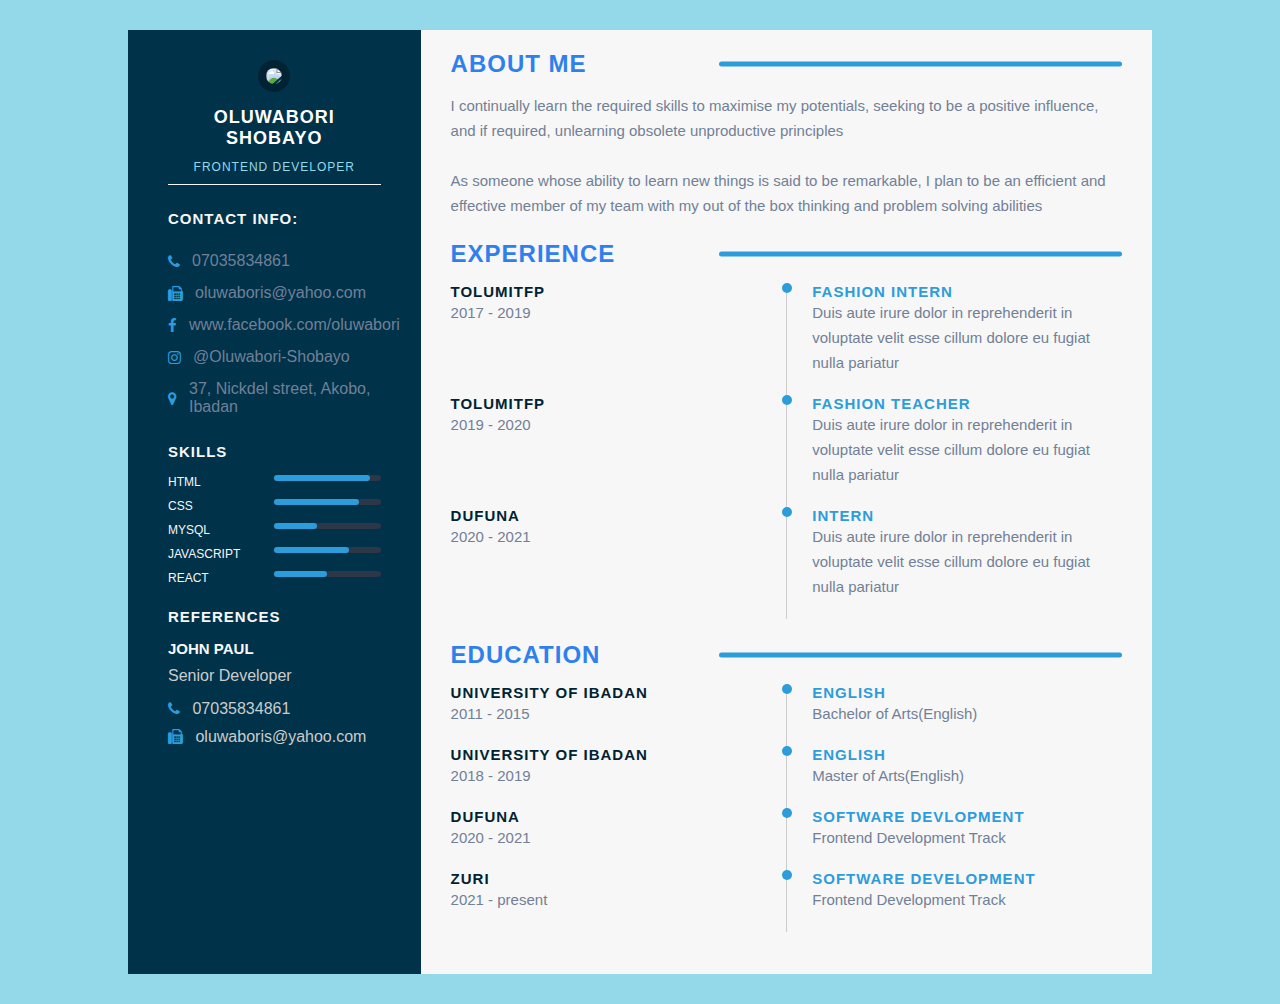
==== resume.html @ eb8ae6cd "resume page" ====
<!DOCTYPE html>
<html>
<head>
    <meta charset="UTF-8">
    <meta name="viewport" content="width-device-width, initial-scale=1.0">
    <title>Resume</title>
    <link rel="stylesheet" type="text/css" href="resume.css">
    <link href="'https://fonts.googleapis.com/css2?family=Poppins:wght@100;300;400;600&display=swap" rel="stylesheet">
    <link rel="stylesheet" href="https://cdnjs.cloudflare.com/ajax/libs/font-awesome/4.7.0/css/font-awesome.min.css">
</head>
<body>
    <div class="container">
       <section class="left-section">
        <div class="left-content">
            <div class="personal-profile">
                <div class="image">
                    <img src="../zuri/picture.jpeg" id="pix" >
                </div>
                <h2 id="name">Oluwabori Shobayo</h2>
                <p id="role">Frontend Developer</p>
            </div>
            <div class="contact-info">
                <h3>Contact Info:</h3>
                  <ul>
                      <li>
                        <i class="fa fa-phone"></i>
                          07035834861
                      </li>
                      <li>
                        <i class="fa fa-fax" ></i>
                        oluwaboris@yahoo.com
                      </li>
                      <li>
                        <i class="fa fa-facebook" ></i>
                        www.facebook.com/oluwabori
                      </li>
                      <li>
                        <i class="fa fa-instagram"></i>
                        @Oluwabori-Shobayo
                      </li>
                      <li>
                        <i class="fa fa-map-marker"></i>
                        37, Nickdel street, Akobo, Ibadan
                      </li>
                  </ul>
            </div>
            <div class="skills">
                <h3>Skills</h3>
                <ul>
                    <li>
                        <p class="skill-type">HTML</p>
                        <div class="progress-bar">
                            <div class="progress html-progress"></div>
                        </div>
                    </li>
                    <li>
                        <p class="skill-type">CSS</p>
                        <div class="progress-bar">
                            <div class="progress css-progress"></div>
                        </div>
                    </li>
                    <li>
                        <p class="skill-type">mySQL</p>
                        <div class="progress-bar">
                            <div class="progress sql-progress"></div>
                        </div>
                    </li>
                    <li>
                        <p class="skill-type">Javascript</p>
                        <div class="progress-bar">
                            <div class="progress js-progress"></div>
                        </div>
                    </li>
                    <li>
                        <p class="skill-type">React</p>
                        <div class="progress-bar">
                            <div class="progress react-progress"></div>
                        </div>
                    </li>
                </ul>
            </div>
            <div class="references">
                <h3>References</h3>
                <h6>John Paul</h6>
                <p>Senior Developer</p>
                <ul>
                    <li>
                        <i class="fa fa-phone"></i>
                        07035834861
                    </li>
                    <li>
                        <i class="fa fa-fax" ></i>
                        oluwaboris@yahoo.com
                    </li>
                </ul>
            </div>
        </div>
       </section>
       <section class="right-section">
            <div class="main-content">
                <div class="about sect">
                    <h2 class="title">About Me</h2>
                    <p class="para">
                        I continually learn the required skills to maximise my potentials, 
                        seeking to be a positive influence, and if required, 
                        unlearning obsolete unproductive principles <br>
                        <br>
                        As someone whose ability to learn new things is said to be remarkable, 
                        I plan to be an efficient and effective member of my team with 
                        my out of the box thinking and problem solving abilities
                    </p>
             </div>
            <section class="experiences sect">
                <h2 class="title">Experience</h2>
                <div class="timeline">
                    <div class="left-tl-content">
                        <h5 class="tl-title">TolumiTfp</h5>
                        <p class="para">2017 - 2019</p>
                    </div>
                    <div class="right-content">
                        <div class="tl-content">
                            <h5 class="tl-title-2">Fashion Intern</h5>
                            <p class="para">
                                Duis aute irure dolor in reprehenderit in voluptate velit esse cillum 
                                dolore eu fugiat nulla pariatur
                            </p>
                        </div>
                    </div>
                </div>
                <div class="timeline">
                    <div class="left-tl-content">
                        <h5 class="tl-title">TolumiTfp</h5>
                        <p class="para">2019 - 2020</p>
                    </div>
                    <div class="right-content">
                        <div class="tl-content">
                            <h5 class="tl-title-2">Fashion Teacher</h5>
                            <p class="para">
                                Duis aute irure dolor in reprehenderit in voluptate velit esse cillum 
                                dolore eu fugiat nulla pariatur
                            </p>
                        </div>
                    </div>
                </div>
                <div class="timeline">
                    <div class="left-tl-content">
                        <h5 class="tl-title">Dufuna</h5>
                        <p class="para">2020 - 2021</p>
                    </div>
                    <div class="right-content">
                        <div class="tl-content">
                            <h5 class="tl-title-2">Intern</h5>
                            <p class="para">
                                Duis aute irure dolor in reprehenderit in voluptate velit esse cillum 
                                dolore eu fugiat nulla pariatur
                            </p>
                        </div>
                    </div>
                </div>
            </section>
            <section class="education sect">
                <h2 class="title">Education</h2>
                <div class="timeline">
                    <div class="left-tl-content">
                        <h5 class="tl-title">University of Ibadan</h5>
                        <p class="para">2011 - 2015</p>
                    </div>
                    <div class="right-content">
                        <div class="tl-content">
                            <h5 class="tl-title-2">English</h5>
                            <p class="para">
                                Bachelor of Arts(English)
                            </p>
                        </div>
                    </div>
                </div>
                <div class="timeline">
                    <div class="left-tl-content">
                        <h5 class="tl-title">University of Ibadan</h5>
                        <p class="para">2018 - 2019</p>
                    </div>
                    <div class="right-content">
                        <div class="tl-content">
                            <h5 class="tl-title-2">English</h5>
                            <p class="para">
                                Master of Arts(English)
                            </p>
                        </div>
                    </div>
                </div>
                <div class="timeline">
                    <div class="left-tl-content">
                        <h5 class="tl-title">Dufuna</h5>
                        <p class="para">2020 - 2021</p>
                    </div>
                    <div class="right-content">
                        <div class="tl-content">
                            <h5 class="tl-title-2">Software Devlopment</h5>
                            <p class="para">
                                Frontend Development Track
                            </p>
                        </div>
                    </div>
                </div>
                <div class="timeline">
                    <div class="left-tl-content">
                        <h5 class="tl-title">Zuri</h5>
                        <p class="para">2021 - present</p>
                    </div>
                    <div class="right-content">
                        <div class="tl-content">
                            <h5 class="tl-title-2">Software Development</h5>
                            <p class="para">
                               Frontend Development Track
                            </p>
                        </div>
                    </div>
                </div>
       </section>
    </div>
</body>
</html>
---- resume.css ----
*{
    margin: 0;
    padding: 0;
    box-sizing: border-box;
    font-family: 'Poppins', sans-serif;
    list-style: none;
}
body{
    background-color: #94D9EA;
    
}
.container{
    min-height: 100vh;
    width: 80%;
    margin: 30px auto;
    display: grid;
    grid-template-columns: repeat(7, 1fr);
}
.left-section{
    grid-column: span 2;
    height: 100%;
    background-color: #00324A;
}
.right-section{
    background-color: #f7f7f7;
    height: 100%;
    grid-column: span 5;
}
.left-content{
    padding: 30px 40px;
}
.personal-profile{
    width: 100%;
    border-bottom: 1px solid #f7f7f7;
}
.image{
    width: 100%;
    text-align: center;
}
.personal-profile img{
    width: 100%;
    border-radius: 50%;
    border: 8px solid #002334;
}
.personal-profile h2{
    font-size: 18px;
    color: white;
    text-align: center;
    text-transform: uppercase;
    letter-spacing: 1px;
    padding: 11px 0px;  
}
#role{
    font-size: 12px;
    color: #94D9EA;
    text-align: center;
    text-transform: uppercase;
    letter-spacing: 1px;
    padding-bottom: 10px;
}
.contact-info h3{
    font-size: 15px;
    text-transform: uppercase;
    letter-spacing: 1px;
    color:#f7f7f7;
    padding-top: 25px;
}
.contact-info ul{
    padding-top: 18px;
}
.contact-info li{
    padding: 7px 0;
    display: flex;
    align-items: center;
    color: #718096;
}
.contact-info li i{
    padding-right: 12px;
    font-size: 15px;
    color: #2D9CDB;
}
.skills h3{
    font-size: 15px;
    text-transform: uppercase;
    letter-spacing: 1px;
    color:#f7f7f7;
    padding-top: 20px;
}
.skills ul li{
    display: grid;
    grid-template-columns: repeat(2, 1fr);
   padding: 5px 0;
}
.skills ul{
    padding-top: 10px;
}
.progress-bar{
    width: 100%;
    height: 6px;
    background-color: #2D3748;
    position: relative;
    border-radius: 12px;
}
.progress{
    height: 100%;
    position: absolute;
    left: 0;
    background-color: #2D9CDB;
    border-radius: 12px;
}
.html-progress{
    width: 90%;
}
.css-progress{
    width: 80%;
}
.js-progress{
    width: 70%;
}
.react-progress{
    width: 50%;
}
.sql-progress{
    width: 40%;
}

.skill-type{
    text-transform: uppercase;
    color: #f7f7f7;
    font-size: 12px;
}
.references h3{
        font-size: 15px;
        text-transform: uppercase;
        letter-spacing: 1px;
        color:#f7f7f7;
        padding-top: 18px;
    }
.references h6{
    padding-top: 15px;
    font-size: 15px;
    text-transform: uppercase;
    color: #f7f7f7;
}
.references p{
    color: #ccc;
    padding: 10px 0;
}
.references li{
   color: #ccc;
   padding: 5px 0;
}
.references li i{
    padding-right: 8px;
    font-size: 15px;
    color: #2D9CDB;
}
.main-content{
    padding: 20px 30px;
}
.title{
    letter-spacing: 1px;
    text-transform: uppercase;
    color: #2F80ED;
    margin-bottom: 15px;
    position: relative;
}

.title::after{
    content: "";
    position: absolute;
    top: 50%;
    width: 60%;
    height: 5px;
    border-radius: 10px;
    background-color: #2D9CDB;
    right: 0;
    transform: translateY(-50%);
}
.para{
    line-height: 25px;
    color: #718096;
    font-size: 15px;
}
.sect{
    padding-bottom: 22px;
}
.timeline{
    display: grid;
    grid-template-columns: repeat(2, 1fr);
}
.tl-title{
    letter-spacing: 1px;
    font-size: 15px;
    color: #002333;
    text-transform: uppercase;
}
.tl-title-2{
    letter-spacing: 1px;
    font-size: 15px;
    color: #2D9CDB;
    text-transform: uppercase;
}
.tl-content{
    border-left: 1px solid #ccc;
    padding-left: 25px;
    position: relative;
    padding-bottom: 20px;
}
/* To create the pointer  */
.tl-title-2::before{
    content: "";
    position: absolute;
    width: 10px;
    height: 10px;
    background-color: #2D9CDB;
    border-radius: 50%;
    left: 0;
    transform: translateX(-50%);
}


/* Media queries */
@media screen and (max-width:825px) {
    .title::after{
        width: 40%;
    }
}
@media screen and (max-width:683px) {
    .title::after{
        width: 30%;
    }
}
@media screen and (max-width:780px) {
    .timeline{
        grid-template-columns: repeat(1, 1fr);
    }
}
@media screen and (max-width:780px) {
        .left-section{
            grid-column: span 3;
        }
    .right-section{
        grid-column: span 4;
    }
}
@media screen and (max-width:1000px) {
    .container{
        grid-template-columns: repeat(1, 1fr);
    }
    .personal-profile img{
        width: 40%;
    }
}
@media screen and (max-width:700px) {
    .personal-profile img{
        width: 50%;
    }
}
@media screen and (max-width:390px) {
    .name{
        font-size: 17px;
    }
}
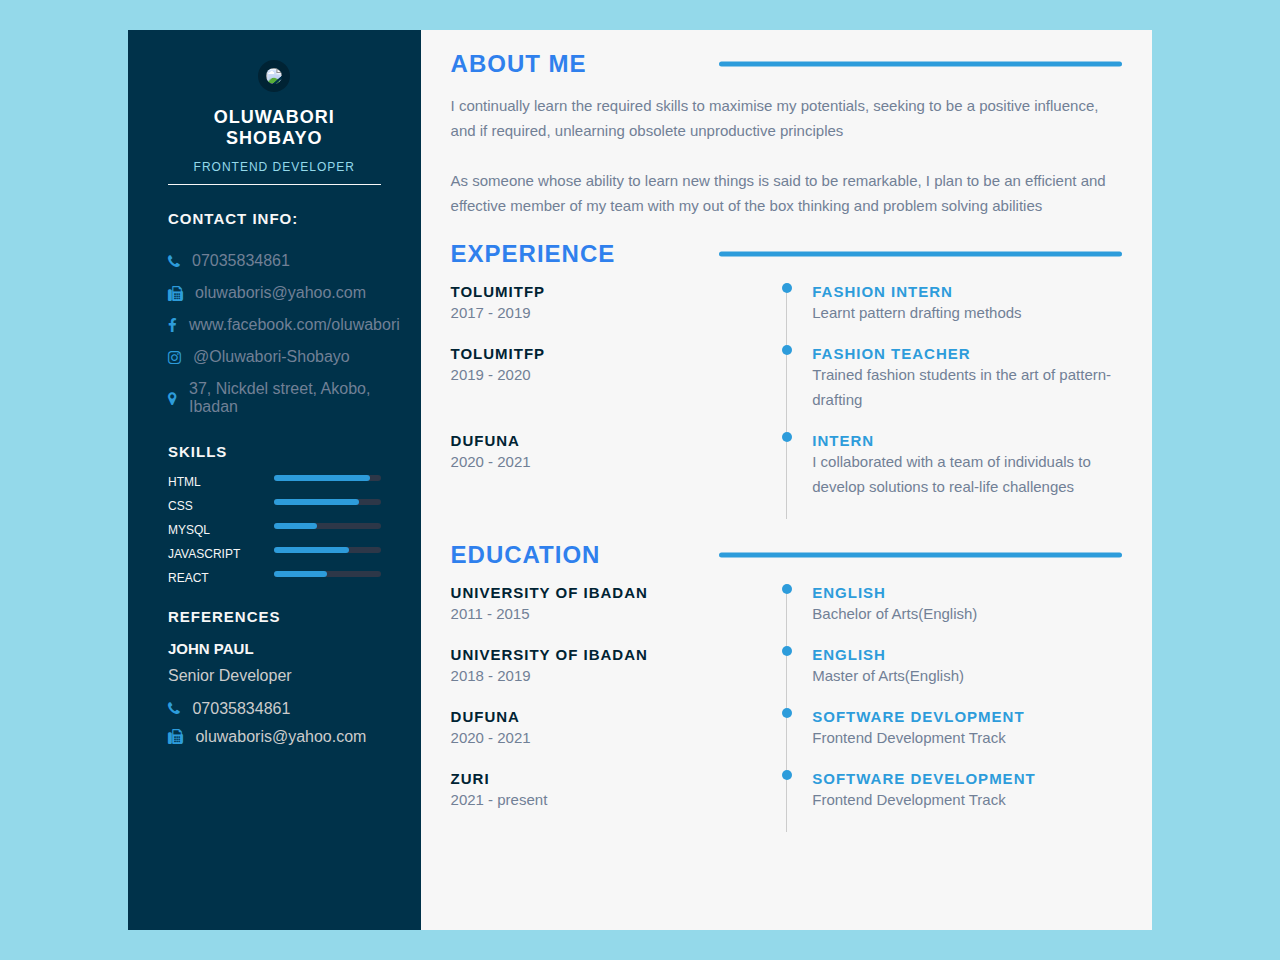
==== commit 6bafce36: "modified" ====
--- a/resume.html
+++ b/resume.html
@@ -121,8 +121,7 @@
                         <div class="tl-content">
                             <h5 class="tl-title-2">Fashion Intern</h5>
                             <p class="para">
-                                Duis aute irure dolor in reprehenderit in voluptate velit esse cillum 
-                                dolore eu fugiat nulla pariatur
+                               Learnt pattern drafting methods
                             </p>
                         </div>
                     </div>
@@ -136,8 +135,7 @@
                         <div class="tl-content">
                             <h5 class="tl-title-2">Fashion Teacher</h5>
                             <p class="para">
-                                Duis aute irure dolor in reprehenderit in voluptate velit esse cillum 
-                                dolore eu fugiat nulla pariatur
+                                Trained fashion students in the art of pattern-drafting
                             </p>
                         </div>
                     </div>
@@ -151,8 +149,8 @@
                         <div class="tl-content">
                             <h5 class="tl-title-2">Intern</h5>
                             <p class="para">
-                                Duis aute irure dolor in reprehenderit in voluptate velit esse cillum 
-                                dolore eu fugiat nulla pariatur
+                                I collaborated with a team of individuals
+                                 to develop solutions to real-life challenges
                             </p>
                         </div>
                     </div>
